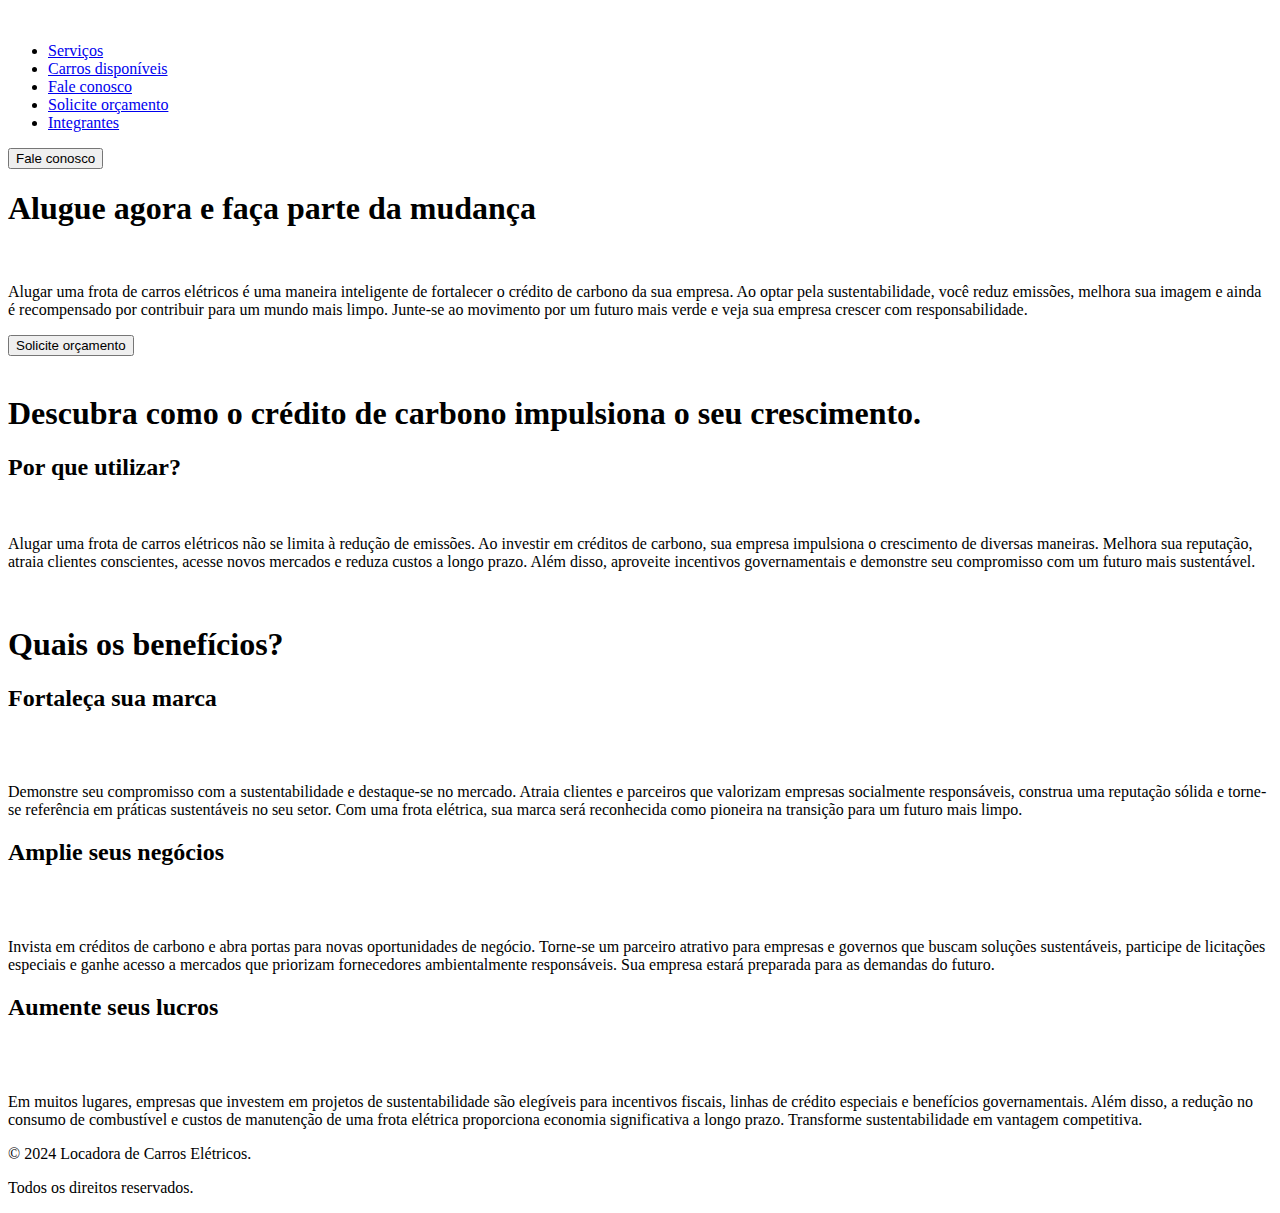
==== index.html @ 3feb81c5 "Update and rename homepage.html to index.html" ====
<!DOCTYPE html>
<html lang="pt-br">

<head>
    <meta charset="UTF-8">
    <meta name="viewport" content="width=device-width, initial-scale=1.0">
    <link rel="stylesheet" href="css/style.css">
    <title>Pagina principal</title>
</head>

<body>
    <header>
        <div class="menu-hamburguer" onclick="toggleMenu()">
            <img src="imgs/Aborgue.png" alt=""> <!-- Símbolo do hambúrguer -->
        </div>
        <div class="barra-opcoes" id="barraOpcoes">
            <ul>
                <li><a href="#" class="menu_item">Serviços</a></li>
                <li><a href="#" class="menu_item">Carros disponíveis</a></li>
                <li><a href="#" class="menu_item">Fale conosco</a></li>
                <li><a href="#" class="menu_item">Solicite orçamento</a></li>
                <li><a href="#" class="menu_item">Integrantes</a></li>
            </ul>
        </div>
        <div class="btnFaleConosco">
            <button>Fale conosco</button>
        </div>
    </header>

    <main id="wrapper">
        <section id="section1">
            <div class="texto" id="txtInicial">
                <h1>Alugue agora e faça parte da mudança</h1>
                <br>
                <p>Alugar uma frota de carros elétricos é uma maneira inteligente de fortalecer o crédito de carbono da
                    sua empresa. Ao optar pela sustentabilidade, você reduz emissões, melhora sua imagem e ainda é
                    recompensado por contribuir para um mundo mais limpo.
                    Junte-se ao movimento por um futuro mais verde e veja sua empresa crescer com responsabilidade.
                </p>
            </div>
            <div class="btnOrcamento">
                <button>Solicite orçamento</button>
            </div>
            <div class="imgCarro" id="imgCarro">
                <img src="imgs/Carro.png" alt="">
            </div>
        </section>

        <section id="section2">
            <div class="texto" id="tituloSection2">
                <h1>Descubra como o crédito de carbono impulsiona o seu crescimento.</h1>
            </div>
            <div class="texto" id="txtCreditoCarbono">
                <h2>Por que utilizar?</h2>
                <br>
                <p>Alugar uma frota de carros elétricos não se limita à redução de emissões. Ao investir em créditos de
                    carbono, sua empresa impulsiona o crescimento de diversas maneiras. Melhora sua reputação, atraia
                    clientes conscientes, acesse novos mercados e reduza custos a longo prazo. Além disso, aproveite
                    incentivos governamentais e demonstre seu compromisso com um futuro mais sustentável.</p>
            </div>
            <div class="imgCarroVerde">
                <img src="imgs/CarroVerde.png" alt="">
            </div>
        </section>

        <section id="section3">
            <div class="texto" id="beneficios">
                <div class="tituloBeneficios" >
                    <h1>Quais os benefícios?</h1>
                </div>
                <div class="beneficio" id="fortMarca">
                    <h2>Fortaleça sua marca</h3>
                        <br>
                        <br>
                        <p>Demonstre seu compromisso com a sustentabilidade e destaque-se no mercado. Atraia clientes e
                            parceiros
                            que valorizam empresas socialmente responsáveis, construa uma reputação sólida e torne-se
                            referência em
                            práticas sustentáveis no seu setor. Com uma frota elétrica, sua marca será reconhecida como
                            pioneira na
                            transição para um futuro mais limpo.</p>
                </div>
                <div class="beneficio" id="amplieNeg">
                    <h2>Amplie seus negócios</h3>
                        <br>
                        <br>
                        <p>Invista em créditos de carbono e abra portas para novas oportunidades de negócio. Torne-se um
                            parceiro
                            atrativo para empresas e governos que buscam soluções sustentáveis, participe de licitações
                            especiais e
                            ganhe acesso a mercados que priorizam fornecedores ambientalmente responsáveis. Sua empresa
                            estará preparada
                            para as demandas do futuro.</p>
                </div>
                <div class="beneficio" id="aumenteLucros">
                    <h2>Aumente seus lucros</h3>
                        <br>
                        <br>
                        <p>Em muitos lugares, empresas que investem em projetos de sustentabilidade são elegíveis para
                            incentivos
                            fiscais, linhas de crédito especiais e benefícios governamentais. Além disso, a redução no
                            consumo de
                            combustível e custos de manutenção de uma frota elétrica proporciona economia significativa
                            a longo prazo.
                            Transforme sustentabilidade em vantagem competitiva.</p>
                </div>
            </div>
        </section>
    </main>

    <footer>
        <p>&copy; 2024 Locadora de Carros Elétricos.</p>
        <p>Todos os direitos reservados.</p>
    </footer>
    <script src="js/script.js"></script>
</body>

</html>
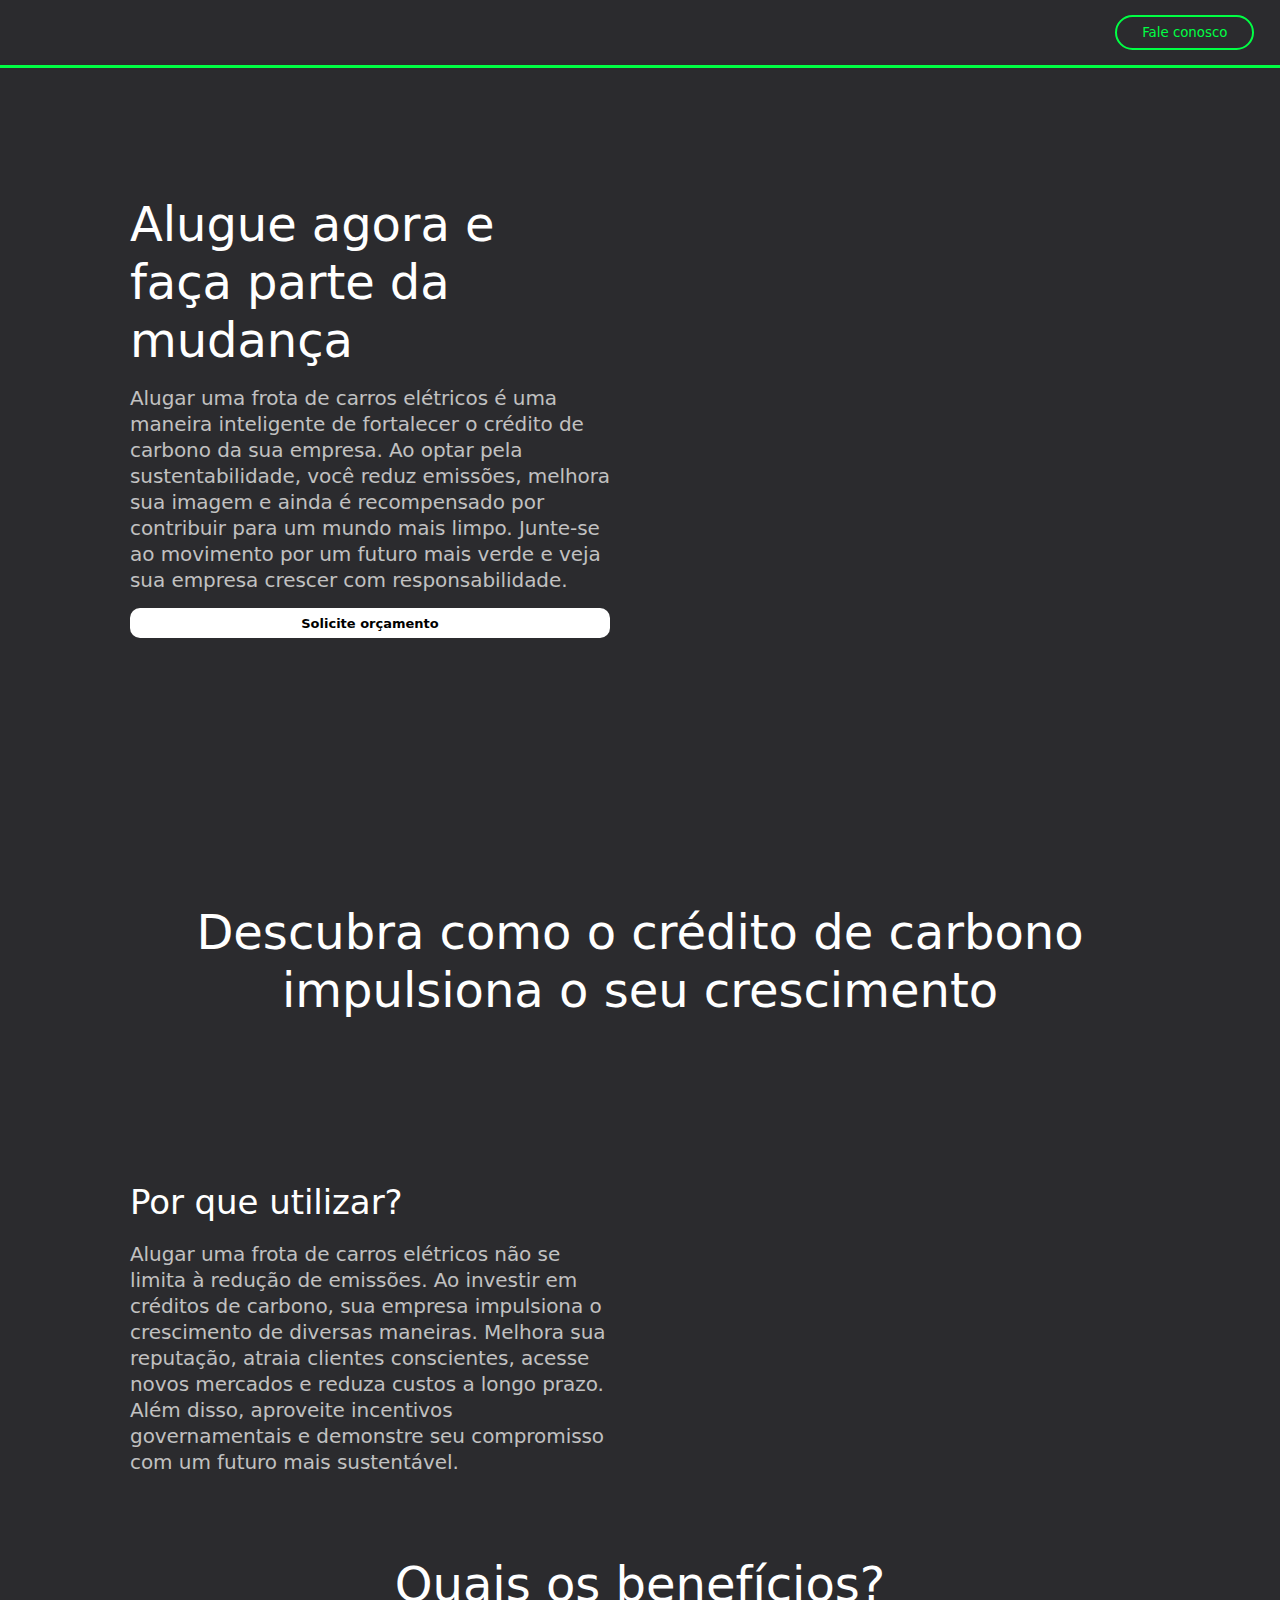
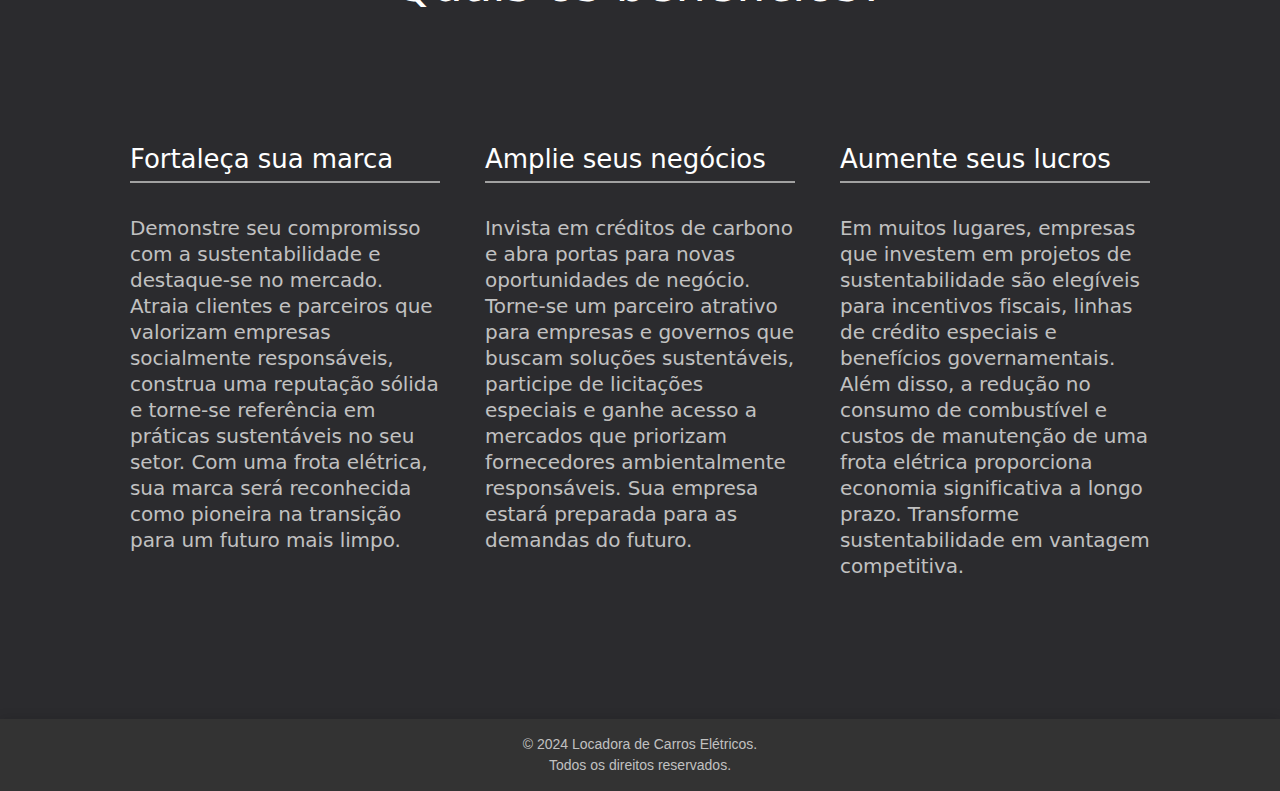
==== commit 07bc7c2d: "Update styles - Responsividade" ====
--- a/index.html
+++ b/index.html
@@ -5,6 +5,12 @@
     <meta charset="UTF-8">
     <meta name="viewport" content="width=device-width, initial-scale=1.0">
     <link rel="stylesheet" href="css/style.css">
+    <link rel="stylesheet" href="css/XSstyle.css">
+    <link rel="stylesheet" href="css/SMstyle.css">
+    <link rel="stylesheet" href="css/MDstyle.css">
+    <link rel="stylesheet" href="css/LGstyle.css">
+    <link rel="stylesheet" href="css/XLstyle.css">
+    <link rel="stylesheet" href="css/Desktopstyle.css">
     <title>Pagina principal</title>
 </head>
 
@@ -15,15 +21,16 @@
         </div>
         <div class="barra-opcoes" id="barraOpcoes">
             <ul>
+                <li><a href="index.html" class="menu_item">Página Inicial</a></li>
                 <li><a href="#" class="menu_item">Serviços</a></li>
-                <li><a href="#" class="menu_item">Carros disponíveis</a></li>
-                <li><a href="#" class="menu_item">Fale conosco</a></li>
+                <li><a href="carros.html" class="menu_item">Carros disponíveis</a></li>
                 <li><a href="#" class="menu_item">Solicite orçamento</a></li>
-                <li><a href="#" class="menu_item">Integrantes</a></li>
+                <li><a href="faleconosco.html" class="menu_item">Fale conosco</a></li>
+                <li><a href="integrantes.html" class="menu_item">Integrantes</a></li>
             </ul>
         </div>
         <div class="btnFaleConosco">
-            <button>Fale conosco</button>
+            <a href="faleconosco.html"><button type="button" class="btnFaleConosco">Fale conosco</button></a>
         </div>
     </header>
 
@@ -37,9 +44,10 @@
                     recompensado por contribuir para um mundo mais limpo.
                     Junte-se ao movimento por um futuro mais verde e veja sua empresa crescer com responsabilidade.
                 </p>
-            </div>
-            <div class="btnOrcamento">
-                <button>Solicite orçamento</button>
+
+                <div class="btnOrcamento">
+                    <button>Solicite orçamento</button>
+                </div>
             </div>
             <div class="imgCarro" id="imgCarro">
                 <img src="imgs/Carro.png" alt="">
@@ -47,62 +55,66 @@
         </section>
 
         <section id="section2">
-            <div class="texto" id="tituloSection2">
-                <h1>Descubra como o crédito de carbono impulsiona o seu crescimento.</h1>
-            </div>
-            <div class="texto" id="txtCreditoCarbono">
-                <h2>Por que utilizar?</h2>
-                <br>
-                <p>Alugar uma frota de carros elétricos não se limita à redução de emissões. Ao investir em créditos de
-                    carbono, sua empresa impulsiona o crescimento de diversas maneiras. Melhora sua reputação, atraia
-                    clientes conscientes, acesse novos mercados e reduza custos a longo prazo. Além disso, aproveite
-                    incentivos governamentais e demonstre seu compromisso com um futuro mais sustentável.</p>
-            </div>
-            <div class="imgCarroVerde">
-                <img src="imgs/CarroVerde.png" alt="">
-            </div>
+            <h1>Descubra como o crédito de carbono impulsiona o seu crescimento</h1>
+            <div id="creditoCarbono">
+                <div class="texto" id="txtCreditoCarbono">
+                    <h2>Por que utilizar?</h2>
+                    <br>
+                    <p>Alugar uma frota de carros elétricos não se limita à redução de emissões. Ao investir em créditos
+                        de
+                        carbono, sua empresa impulsiona o crescimento de diversas maneiras. Melhora sua reputação,
+                        atraia
+                        clientes conscientes, acesse novos mercados e reduza custos a longo prazo. Além disso, aproveite
+                        incentivos governamentais e demonstre seu compromisso com um futuro mais sustentável.</p>
+                </div><!--txtCreditoCarbono-->
+                <div class="imgCarroVerde">
+                    <img src="imgs/CarroVerde.png" alt="">
+                </div><!--imgCarroVerde-->
+            </div><!--creditoCarbono-->
         </section>
 
         <section id="section3">
+            <div class="tituloBeneficios">
+                <h1>Quais os benefícios?</h1>
+            </div>
+
             <div class="texto" id="beneficios">
-                <div class="tituloBeneficios" >
-                    <h1>Quais os benefícios?</h1>
-                </div>
                 <div class="beneficio" id="fortMarca">
-                    <h2>Fortaleça sua marca</h3>
-                        <br>
-                        <br>
-                        <p>Demonstre seu compromisso com a sustentabilidade e destaque-se no mercado. Atraia clientes e
-                            parceiros
-                            que valorizam empresas socialmente responsáveis, construa uma reputação sólida e torne-se
-                            referência em
-                            práticas sustentáveis no seu setor. Com uma frota elétrica, sua marca será reconhecida como
-                            pioneira na
-                            transição para um futuro mais limpo.</p>
+                    <h3>Fortaleça sua marca</h3>
+                    <br>
+                    <br>
+                    <p>Demonstre seu compromisso com a sustentabilidade e destaque-se no mercado. Atraia clientes e
+                        parceiros
+                        que valorizam empresas socialmente responsáveis, construa uma reputação sólida e torne-se
+                        referência em
+                        práticas sustentáveis no seu setor. Com uma frota elétrica, sua marca será reconhecida como
+                        pioneira na
+                        transição para um futuro mais limpo.
+                    </p>
                 </div>
                 <div class="beneficio" id="amplieNeg">
-                    <h2>Amplie seus negócios</h3>
-                        <br>
-                        <br>
-                        <p>Invista em créditos de carbono e abra portas para novas oportunidades de negócio. Torne-se um
-                            parceiro
-                            atrativo para empresas e governos que buscam soluções sustentáveis, participe de licitações
-                            especiais e
-                            ganhe acesso a mercados que priorizam fornecedores ambientalmente responsáveis. Sua empresa
-                            estará preparada
-                            para as demandas do futuro.</p>
+                    <h3>Amplie seus negócios</h3>
+                    <br>
+                    <br>
+                    <p>Invista em créditos de carbono e abra portas para novas oportunidades de negócio. Torne-se um
+                        parceiro
+                        atrativo para empresas e governos que buscam soluções sustentáveis, participe de licitações
+                        especiais e
+                        ganhe acesso a mercados que priorizam fornecedores ambientalmente responsáveis. Sua empresa
+                        estará preparada
+                        para as demandas do futuro.</p>
                 </div>
                 <div class="beneficio" id="aumenteLucros">
-                    <h2>Aumente seus lucros</h3>
-                        <br>
-                        <br>
-                        <p>Em muitos lugares, empresas que investem em projetos de sustentabilidade são elegíveis para
-                            incentivos
-                            fiscais, linhas de crédito especiais e benefícios governamentais. Além disso, a redução no
-                            consumo de
-                            combustível e custos de manutenção de uma frota elétrica proporciona economia significativa
-                            a longo prazo.
-                            Transforme sustentabilidade em vantagem competitiva.</p>
+                    <h3>Aumente seus lucros</h3>
+                    <br>
+                    <br>
+                    <p>Em muitos lugares, empresas que investem em projetos de sustentabilidade são elegíveis para
+                        incentivos
+                        fiscais, linhas de crédito especiais e benefícios governamentais. Além disso, a redução no
+                        consumo de
+                        combustível e custos de manutenção de uma frota elétrica proporciona economia significativa
+                        a longo prazo.
+                        Transforme sustentabilidade em vantagem competitiva.</p>
                 </div>
             </div>
         </section>
@@ -115,4 +127,4 @@
     <script src="js/script.js"></script>
 </body>
 
-</html>
+</html>--- a/css/style.css
+++ b/css/style.css
@@ -0,0 +1,348 @@
+/* http://meyerweb.com/eric/tools/css/reset/ 
+   v2.0 | 20110126
+   License: none (public domain)
+*/
+
+html, body, div, span, applet, object, iframe,
+h1, h2, h3, h4, h5, h6, p, blockquote, pre,
+a, abbr, acronym, address, big, cite, code,
+del, dfn, em, img, ins, kbd, q, s, samp,
+small, strike, strong, sub, sup, tt, var,
+b, u, i, center,
+dl, dt, dd, ol, ul, li,
+fieldset, form, label, legend,
+table, caption, tbody, tfoot, thead, tr, th, td,
+article, aside, canvas, details, embed, 
+figure, figcaption, footer, header, hgroup, 
+menu, nav, output, ruby, section, summary,
+time, mark, audio, video {
+	margin: 0;
+	padding: 0;
+	border: 0;
+	font-size: 100%;
+	font: inherit;
+	vertical-align: baseline;
+}
+/* HTML5 display-role reset for older browsers */
+article, aside, details, figcaption, figure, 
+footer, header, hgroup, menu, nav, section {
+	display: block;
+}
+body {
+	line-height: 1;
+}
+ol, ul {
+	list-style: none;
+}
+blockquote, q {
+	quotes: none;
+}
+blockquote:before, blockquote:after,
+q:before, q:after {
+	content: '';
+	content: none;
+}
+table {
+	border-collapse: collapse;
+	border-spacing: 0;
+}
+
+/*GERAL*/
+
+* {
+    box-sizing: border-box;
+    font-family: Poppins, system-ui, -apple-system, BlinkMacSystemFont, "Segoe UI", Roboto, Oxygen, Ubuntu, Cantarell, "Open Sans", "Helvetica Neue", sans-serif;
+}
+
+body {
+    background-color: #2B2B2E;
+    font-family: Arial, sans-serif;
+}
+
+h1{
+    color: #fff;
+    font-size: 36px;
+    line-height: 40px;
+}
+    
+h2{
+    color: #fff;
+    font-size: 30px;
+    line-height: 36px;
+}
+
+h3{ 
+    color: #fff;
+    font-size: 26px; 
+    line-height: 14px; 
+}
+
+p{ 
+    color: #C1C1C1;
+    font-size: 18px;
+    line-height: 24px; 
+}
+
+/* HEADER */
+header {
+    padding: 10px 4%;   
+    display: flex;
+    justify-content: space-between;
+    position: fixed;
+    top: 0;
+    left: 0;
+    width: 100%;
+    background-color: #2B2B2E; 
+    z-index: 999;
+    border-bottom: 3px solid #00FF44;
+}
+
+a .btnFaleConosco {
+    background-color: transparent;
+    border: 2px solid #00FF44;
+    border-radius: 18px;
+    color: #00FF44;
+    padding: 8px 20px;
+    cursor: pointer;
+    transition: all 0.3s ease;
+}
+
+.btnFaleConosco button:hover {
+    background-color: #00FF44;
+    color: #2B2B2E;
+}
+
+#wrapper {
+    padding-top: 80px;
+    margin-top: 60px;
+    margin-left: 35px;
+    margin-right: 35px;
+    padding-bottom: 60px;
+}
+
+/* Menu hamburguer */
+.barra-opcoes {
+    width: 100%;
+    height: 100vh;
+    position: fixed;
+    top: 0;
+    left: -100%; /* Começa fora da tela */
+    background-color: #2B2B2E;
+    padding: 20px;
+    transition: 0.3s ease-in-out;
+    z-index: 1000;
+}
+
+.barra-opcoes.active {
+    left: 0; /* Quando ativo, move para posição visível */
+}
+
+.barra-opcoes ul {
+    margin-top: 60px;
+}
+
+.barra-opcoes li {
+    padding: 15px 0;
+    border-bottom: 2px solid #444;
+}
+
+.menu_item {
+    text-decoration: none;
+    color: azure;
+    font-size: 20px;
+    font-weight: 500;
+    transition: color 0.2s;
+}
+
+.menu_item:hover {
+    color: #00FF44;
+}
+
+.menu-hamburguer {
+    margin-top: 9.5px;
+    cursor: pointer;
+    position: relative;
+    z-index: 1001;
+}
+
+.menu-hamburguer img{
+    width: 25px;
+}
+
+/*HOMEPAGE*/
+section {
+    margin-bottom: 80px;
+    text-align: center;
+}
+
+.imgCarro img, .imgCarroVerde img{
+    margin-top: 50px;
+    width: 100%;
+}
+
+/*SECTION 1*/
+.texto{
+    text-align: left;
+    letter-spacing: -.0042em;
+}
+
+.btnOrcamento {
+    margin-top: 15px;
+}
+
+.btnOrcamento button {
+    height: 30px;
+    border: none;
+    border-radius: 10px;
+    width: 100%;
+    background-color: white;
+    color: black;
+    font-size: 13px;
+    font-weight: 600;
+    text-align: center;
+    cursor: pointer;
+    transition: transform 0.3s ease;
+}
+
+.btnOrcamento button:hover {
+    transform: scale(1.1);
+}
+
+/*SECTION 2*/
+#section2 h2{
+    margin-top: 50px;
+}
+
+/*SECTION 3*/
+#section3 h1{
+    margin-bottom: 45px;
+}
+
+.beneficio h3{
+    margin-top: 35px;
+    padding: 10px 10px 15px 0;
+    border-bottom: 2px solid #c1c1c1c9;
+}
+
+/*Fale Conosco*/
+h4{
+    color: #fff;
+    font-size: 36px;
+    line-height: 36px;
+    margin-bottom: 40px;
+    text-align: center;
+}
+
+.formulario-contato {
+    max-width: 600px;
+    width: 90%;              
+    margin: 2rem auto;
+    color: #fff;
+}
+
+fieldset{
+    padding: 20px ;
+    border: 2px solid #00FF44;
+    border-radius: 10px;
+}
+
+.campo-form label {
+    font-size: 16px;
+}
+
+.campo-form input{
+    color: #fff;
+    font-weight: 400;
+    margin-top: 5px;
+    margin-bottom: 20px;
+    width: 100%;
+    height: 30px;
+    border-radius: 5px;
+    background: #ffffff3d;
+    border: 0;
+}
+
+.campo-form textarea{
+    color: #fff;
+    font-weight: 400;
+    margin-top: 5px;
+    width: 100%;
+    border: 0;
+    border-radius: 5px;
+    background: #ffffff3d;
+}
+
+.btn-enviar{
+    margin-top: 30px;
+    height: 45px;
+    border-radius: 50px;
+    width: 150px;
+    color: #000;
+    cursor: pointer;
+    border: 2px solid #fff;
+    background-color: #fff;
+    font-weight: 600;
+    transition: all 0.3s ease;
+}
+
+.btn-enviar:hover {
+    transform: translateY(-2px);
+    box-shadow: 0 5px 15px rgba(0,0,0,0.2);
+}
+
+.btn-enviar:active {
+    transform: translateY(0);
+}
+
+/*INTEGRANTES*/
+h5{
+    font-size: 28px;
+    color: #fff;
+}
+
+.integrante{
+    margin-top: 80px;
+    margin-bottom: 60px;
+}
+
+.txtIntegrante p{
+    margin-top: 10px;
+}
+
+.txtIntegrante a{
+    color: #fff;
+    font-style: normal;
+}
+
+.imgIntegrante{
+    text-align: center;
+    margin-bottom: 30px;
+}
+
+.imgIntegrante img{
+    border: 5px solid #C1C1C1;
+    border-radius: 10rem;
+    width: 250px;
+}
+
+/*FOOTER*/
+footer {
+    background-color: #333;
+    color: #fff;
+    text-align: center;
+    padding: 20px 0;
+    width: 100%;
+    left: 0;
+    bottom: 0;
+    box-shadow: 0 -2px 10px rgba(0, 0, 0, 0.1);
+}
+
+footer p {
+    margin: 0;
+    font-size: 14px;
+    line-height: 1.5;
+}
+
+#faleConosco, #integrantePage{
+    position: fixed;
+}--- a/css/SMstyle.css
+++ b/css/SMstyle.css
@@ -0,0 +1,3 @@
+@media (min-width: 600px) and (max-width: 767px){
+    
+}--- a/css/MDstyle.css
+++ b/css/MDstyle.css
@@ -0,0 +1,119 @@
+@media (min-width: 768px) and (max-width: 991px){
+    /* Geral */
+    
+    a .btnFaleConosco{
+        padding: 10px 25px;
+    }
+    
+    .btnFaleConosco{
+        font-size: 14px;
+        font-weight: 600;
+        letter-spacing: .1rem;
+    }
+    
+    #wrapper{
+        margin-top: 90px;
+        margin-left: 90px;
+        margin-right: 90px;
+    }
+    
+    h1{
+        font-size: 44px;
+        line-height: 54px;
+    }
+    
+    h2{
+        font-size: 32px;
+        line-height: 36px;
+    }
+    
+    h3{
+        font-size: 28px;
+        line-height: 15px;
+    }
+    
+    p{
+        font-size: 22px;
+        line-height: 30px;
+    }
+    
+    /* Header */
+    header {
+        padding: 15px 3%;
+    }
+
+    /*Menu Hamburguer*/
+    .barra-opcoes{
+        width: 100%;
+        left: -100%;
+    }
+
+    .menu-hamburguer img{
+        width: 29px;
+    }
+
+    /* Homepage */
+    .btnOrcamento button{
+        margin-top: 15px;
+        font-size: 14px;
+        font-weight: 600;
+    }
+
+    .imgCarro img{
+        margin-top: 90px;
+        text-align: center;
+        width: 100%;
+        max-width: 600px;
+    }
+
+    section{
+        margin-bottom: 90px;
+    }
+
+    #section2 h2{
+        margin-top: 90px;
+    }
+
+    #section3 h1{
+        margin-bottom: 100px;
+    }
+
+    .beneficio h3{
+        margin-top: 80px;
+    }
+
+    /* Fale Conosco */
+    h4{
+        font-size: 46px;
+    }
+
+    .btn-enviar{
+        font-size: 14px;
+        font-weight: 700;
+        margin-bottom: 60px;
+    }
+
+    /* Integrantes */
+    h5{
+        font-size: 34px;
+    }
+
+    .integrante{
+        display: flex;
+        justify-content: space-around;
+        gap: 60px;
+    }
+
+    .txtIntegrante{
+        margin-top: 80px;
+    }
+
+    /* Footer */
+    footer{
+        padding: 15px 0;
+    }
+
+    footer p{
+        font-size: 18px;
+    }
+}--- a/css/LGstyle.css
+++ b/css/LGstyle.css
@@ -0,0 +1,126 @@
+@media (min-width: 992px) and (max-width: 1199px){
+    /* Geral */
+    header{
+        padding: 15px 3%;
+    }
+
+    a .btnFaleConosco{
+        padding: 8px 25px;
+    }
+
+    #wrapper{
+        margin-top: 80px;
+        margin-left: 60px;
+        margin-right: 60px;
+    }
+
+    h1{
+        font-size: 40px;
+    }
+
+    h2{
+        font-size: 30px;
+        line-height: 36px;
+    }
+
+    h3{
+        font-size: 24px;
+    }
+
+    p{
+        font-size: 20px;
+        line-height: 24px;
+    }
+
+    /*Menu Hamburguer*/
+    .barra-opcoes{
+        width: 40%;
+        left: -40%;
+    }
+
+    .menu-hamburguer img{
+        width: 28px;
+    }
+
+    /* Homepage */
+    .imgCarro img{
+        margin-top: 0;
+        min-width: 380px;
+        width: 100%;
+    }
+
+    #section1{
+        display: flex;
+        text-align: center;
+        justify-content: space-around;
+        gap: 60px;
+        margin-bottom: 0;
+    }
+
+    #section2{
+        margin-top: 265px;
+    }
+
+    #section2 h2{
+        margin-top: 30px;
+    }
+
+    #creditoCarbono{
+        display: flex;
+        margin-top: 60px;
+        justify-content: space-around;
+        gap: 40px;
+    }
+
+    .imgCarroVerde img{
+        margin-top: 0;
+        width: 100%;
+        min-width: 380px;
+    }
+
+    #beneficios{
+        display: flex;
+        justify-content: space-around;
+        gap: 40px;
+    }
+
+    #section3 h1{
+        margin-bottom: 0;
+    }
+
+    #section3 p{
+        font-size: 17px;
+        letter-spacing: .0042em;
+    }
+
+    /* Fale Conosco*/
+    h4{
+        font-size: 45px;
+        line-height: 50px;
+    }
+
+    .btn-enviar{
+        margin-bottom: 60px;
+    }
+
+    /* Integrantes */
+    h5{
+        font-size: 40px;
+    }
+
+    .integrante{
+        display: flex;
+        justify-content: space-around;
+        gap: 60px;
+    }
+
+    .txtIntegrante{
+        text-align: left;
+        margin-top: 80px;
+    }
+
+    /* Footer */
+    footer{
+        padding: 15px 0;
+    }
+}--- a/css/XLstyle.css
+++ b/css/XLstyle.css
@@ -0,0 +1,262 @@
+@media (min-width: 1400px){
+    /* Geral */
+    header{
+        padding: 15px 2%;
+    }
+
+    a .btnFaleConosco{
+        padding: 8px 25px;
+    }
+
+    #wrapper{
+        margin-top: 80px;
+        margin-left: 150px;
+        margin-right: 150px;
+    }
+
+    h1{
+        font-size: 58px;
+        line-height: 64px;
+    }
+
+    h2{
+        font-size: 46px;
+        line-height: 34px;
+    }
+
+    h3{
+        font-size: 42px;
+        line-height: 45px;
+    }
+    
+    p{
+        font-size: 24px;
+        line-height: 34px;
+        letter-spacing: 9%;
+    }
+
+    /*Menu Hamburguer*/
+    .barra-opcoes{
+        width: 30%;
+        left: -30%;
+    }
+
+    .menu-hamburguer{
+        margin-top: 8px;
+    }
+
+    .menu-hamburguer img{
+        width: 27px;
+    }
+
+    /* Homepage */
+    .imgCarro img{
+        min-width: 540px;
+        width: 100%;
+    }
+
+    #section1{
+        display: flex;
+        text-align: center;
+        justify-content: space-around;
+        gap: 60px;
+        margin-bottom: 0;
+    }
+
+    #txtInicial{
+        margin-top: 50px;
+        width: 50%;
+    }
+
+    #section2{
+        margin-top: 265px;
+    }
+
+    #creditoCarbono{
+        margin-top: 60px;
+        display: flex;
+        justify-content: space-around;
+        gap: 49px;
+    }
+
+    #txtCreditoCarbono{
+        margin-top: 50px;
+        width: 534px;
+    }
+
+    .imgCarroVerde img{
+        margin-top: 5%;
+        max-width: 640px;
+    }
+
+    #beneficios{
+        display: flex;
+        justify-content: space-around;
+        gap: 40px;
+    }
+
+    .beneficio{
+        margin-top: 69px;
+        width: 370px;
+    }
+
+    .beneficio h3{
+        border-bottom: 3px solid #c1c1c1c9;
+    }
+
+    #section3{
+        margin-top: 250px;
+    }
+
+    #section3 h1{
+        margin-bottom: 0;
+    }
+
+    #section3 p{
+        font-size: 24px;
+        letter-spacing: .0042em;
+    }
+
+    /* Fale Conosco */
+    h4{
+        font-size: 42px;
+        line-height: 56px;
+    }
+
+    /*Integrantes*/
+    h5{
+        font-size: 40px;
+    }
+
+    .integrantes{
+        display: flex;
+        justify-content: space-between;
+        gap: 30px;
+        margin-right: 10%;
+        margin-left: 10%;
+        margin-bottom: 50px;
+    }
+
+    .integrante p{
+        font-size: 20px;
+    }
+
+    .txtIntegrante{
+        margin-top: 30px;
+    }
+
+    .imgIntegrante img{
+        width: 300px;
+    }
+
+    /* Footer */
+    footer{
+        padding: 15px 0;
+    }
+}
+
+@media (min-width: 1200px) and (max-width: 1399px){
+    header{
+        padding: 15px 2%;
+    }
+
+    a .btnFaleConosco{
+        padding: 8px 25px;
+    }
+
+    #wrapper{
+        margin-top: 80px;
+        margin-left: 130px;
+        margin-right: 130px;
+    }
+
+    h1{
+        font-size: 48px;
+        line-height: 58px;
+    }
+
+    h2{
+        font-size: 34px;
+        line-height: 46px;
+    }
+
+    h4{
+        font-size: 42px;
+    }
+
+    p{
+        font-size: 20px;
+        line-height: 26px;
+    }
+
+    /* Menu Hamburguer*/
+    .barra-opcoes{
+        width: 30%;
+        left: -30%;
+    }
+
+    .menu-hamburguer{
+        margin-top: 8px;
+    }
+
+    .menu-hamburguer img{
+        width: 27px;
+    }
+
+    /* Homepage */
+    .imgCarro img, .imgCarroVerde img{
+        min-width: 480px;
+    }
+
+    #section1{
+        display: flex;
+        text-align: center;
+        justify-content: space-around;
+        gap: 60px;
+        margin-bottom: 0;
+    }
+
+    #txtInicial{
+        margin-top: 35px;
+    }
+
+    #section2{
+        margin-top: 265px;
+    }
+
+    #creditoCarbono{
+        margin-top: 60px;
+        display: flex;
+        justify-content: space-around;
+        gap: 50px;
+    }
+
+    #txtCreditoCarbono{
+        margin-top: 50px;
+    }
+
+    #beneficios{
+        display: flex;
+        justify-content: space-around;
+        gap: 45px;
+    }
+
+    .beneficio{
+        width: 370px;
+        margin-top: 49px;
+    }
+
+    /* Integrantes */
+    h5{
+        font-size: 40px;
+    }
+
+    .integrantes{
+        display: flex;
+        justify-content: space-between;
+    }
+
+    footer{
+        padding: 15px 0;
+    }
+}   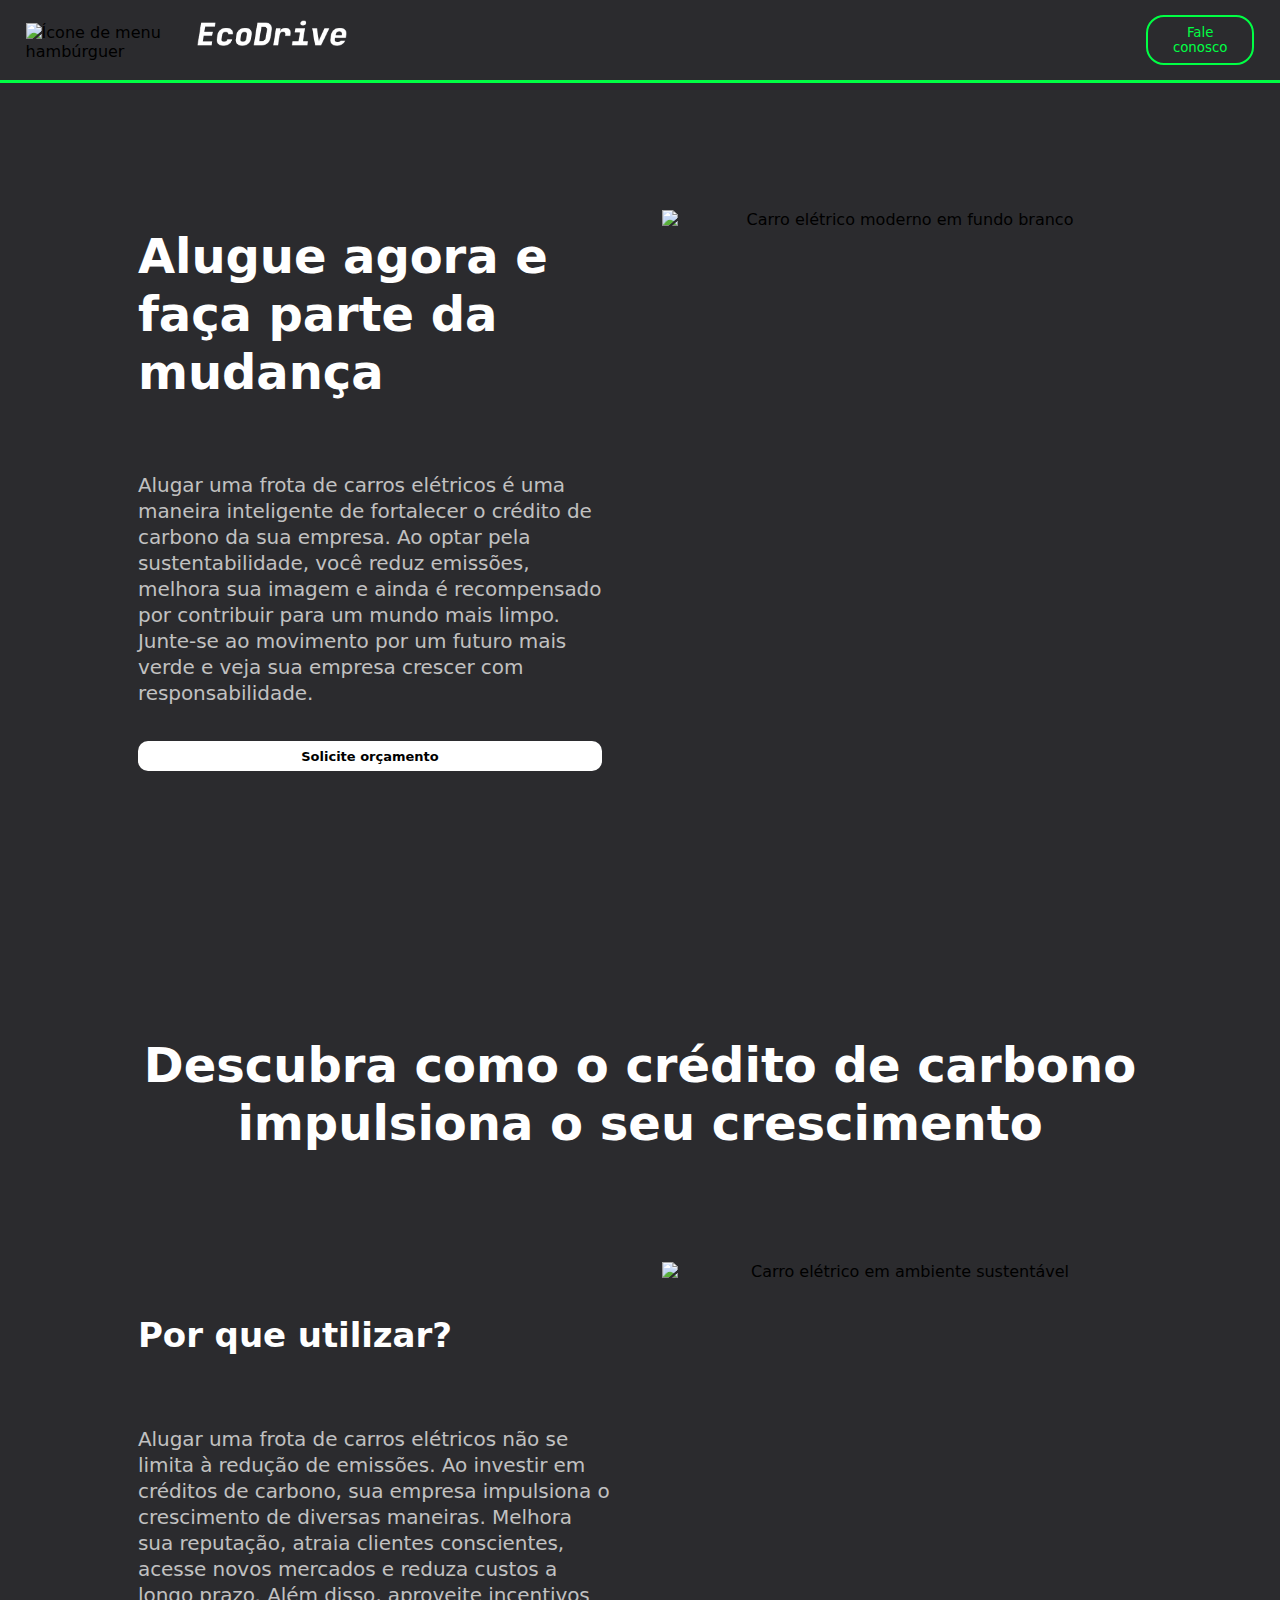
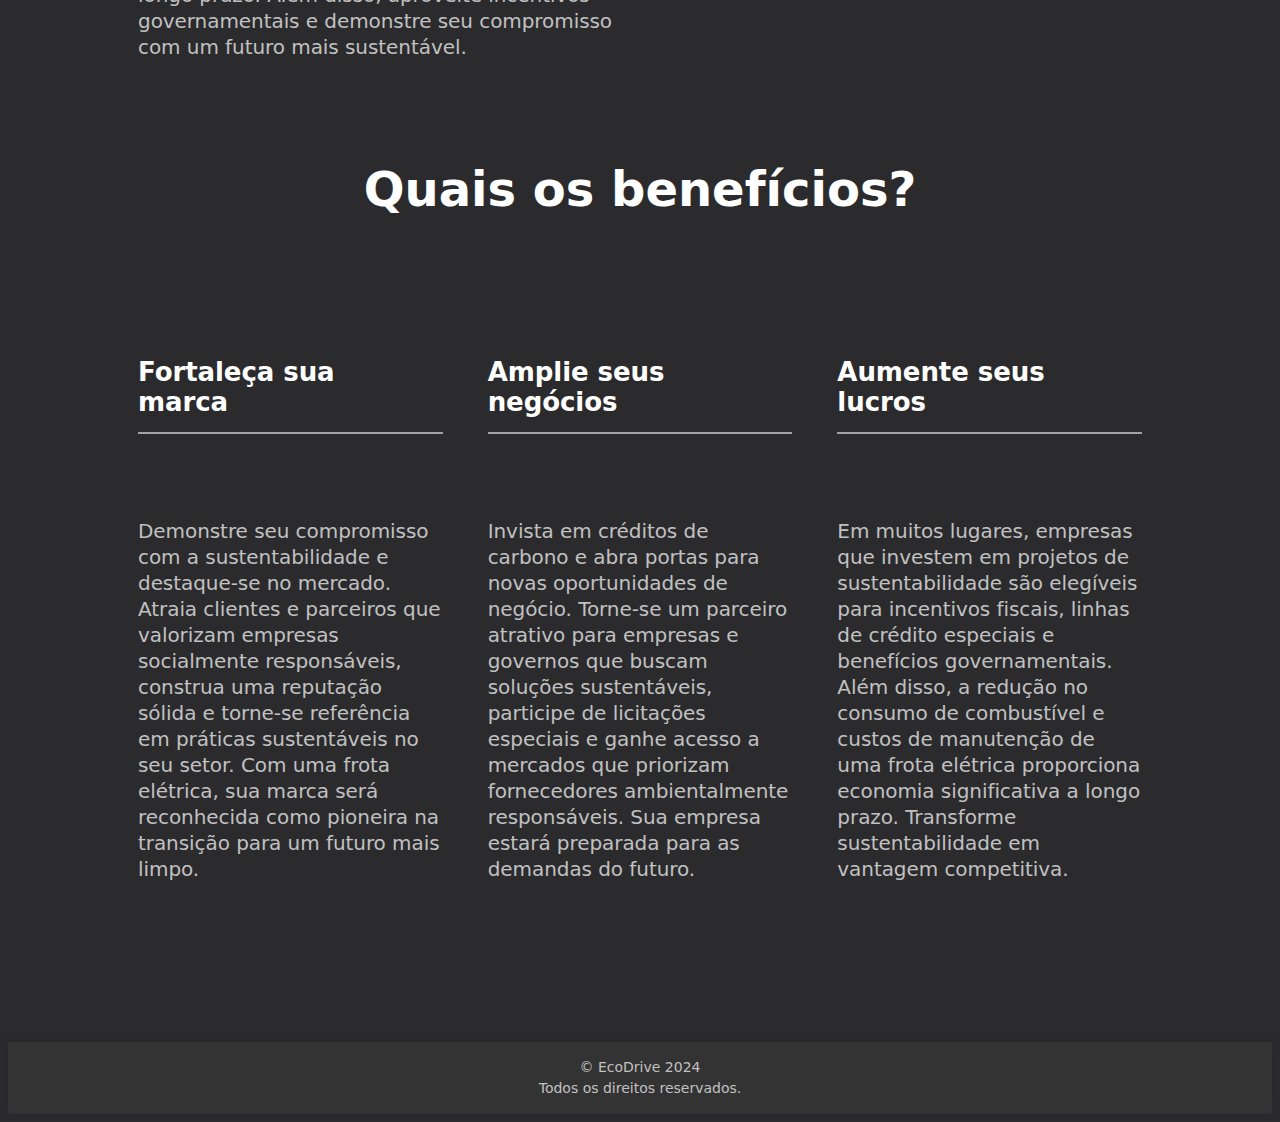
==== commit d8803f65: "Update WebSite" ====
--- a/index.html
+++ b/index.html
@@ -4,27 +4,29 @@
 <head>
     <meta charset="UTF-8">
     <meta name="viewport" content="width=device-width, initial-scale=1.0">
+    <link rel="stylesheet" href="css/reset.css">
     <link rel="stylesheet" href="css/style.css">
-    <link rel="stylesheet" href="css/XSstyle.css">
-    <link rel="stylesheet" href="css/SMstyle.css">
     <link rel="stylesheet" href="css/MDstyle.css">
     <link rel="stylesheet" href="css/LGstyle.css">
     <link rel="stylesheet" href="css/XLstyle.css">
-    <link rel="stylesheet" href="css/Desktopstyle.css">
+    <link rel="shortcut icon" type="imagex/png" href="imgs/image 5.png">
     <title>Pagina principal</title>
 </head>
 
 <body>
     <header>
         <div class="menu-hamburguer" onclick="toggleMenu()">
-            <img src="imgs/Aborgue.png" alt=""> <!-- Símbolo do hambúrguer -->
+            <img src="imgs/Aborgue.png" alt="Ícone de menu hambúrguer">
+        </div>
+        <div class="imgLogo">
+            <a href="index.html"><img src="imgs/EcoDrive.png" alt="Logo do projeto. Está escrito EcoDrive em itálico"></a>
         </div>
         <div class="barra-opcoes" id="barraOpcoes">
             <ul>
                 <li><a href="index.html" class="menu_item">Página Inicial</a></li>
-                <li><a href="#" class="menu_item">Serviços</a></li>
+                <li><a href="servicos.html" class="menu_item">Serviços</a></li>
                 <li><a href="carros.html" class="menu_item">Carros disponíveis</a></li>
-                <li><a href="#" class="menu_item">Solicite orçamento</a></li>
+                <li><a href="orcamento.html" class="menu_item">Solicite orçamento</a></li>
                 <li><a href="faleconosco.html" class="menu_item">Fale conosco</a></li>
                 <li><a href="integrantes.html" class="menu_item">Integrantes</a></li>
             </ul>
@@ -46,11 +48,11 @@
                 </p>
 
                 <div class="btnOrcamento">
-                    <button>Solicite orçamento</button>
+                    <a href="orcamento.html"><button type="button" class="btnOrcamento">Solicite orçamento</button></a>
                 </div>
             </div>
             <div class="imgCarro" id="imgCarro">
-                <img src="imgs/Carro.png" alt="">
+                <img src="imgs/Carro.png" alt="Carro elétrico moderno em fundo branco">
             </div>
         </section>
 
@@ -68,7 +70,7 @@
                         incentivos governamentais e demonstre seu compromisso com um futuro mais sustentável.</p>
                 </div><!--txtCreditoCarbono-->
                 <div class="imgCarroVerde">
-                    <img src="imgs/CarroVerde.png" alt="">
+                    <img src="imgs/CarroVerde.png" alt="Carro elétrico em ambiente sustentável">
                 </div><!--imgCarroVerde-->
             </div><!--creditoCarbono-->
         </section>
@@ -121,7 +123,7 @@
     </main>
 
     <footer>
-        <p>&copy; 2024 Locadora de Carros Elétricos.</p>
+        <p>&copy; EcoDrive 2024</p>
         <p>Todos os direitos reservados.</p>
     </footer>
     <script src="js/script.js"></script>
--- a/css/style.css
+++ b/css/style.css
@@ -1,54 +1,4 @@
-/* http://meyerweb.com/eric/tools/css/reset/ 
-   v2.0 | 20110126
-   License: none (public domain)
-*/
-
-html, body, div, span, applet, object, iframe,
-h1, h2, h3, h4, h5, h6, p, blockquote, pre,
-a, abbr, acronym, address, big, cite, code,
-del, dfn, em, img, ins, kbd, q, s, samp,
-small, strike, strong, sub, sup, tt, var,
-b, u, i, center,
-dl, dt, dd, ol, ul, li,
-fieldset, form, label, legend,
-table, caption, tbody, tfoot, thead, tr, th, td,
-article, aside, canvas, details, embed, 
-figure, figcaption, footer, header, hgroup, 
-menu, nav, output, ruby, section, summary,
-time, mark, audio, video {
-	margin: 0;
-	padding: 0;
-	border: 0;
-	font-size: 100%;
-	font: inherit;
-	vertical-align: baseline;
-}
-/* HTML5 display-role reset for older browsers */
-article, aside, details, figcaption, figure, 
-footer, header, hgroup, menu, nav, section {
-	display: block;
-}
-body {
-	line-height: 1;
-}
-ol, ul {
-	list-style: none;
-}
-blockquote, q {
-	quotes: none;
-}
-blockquote:before, blockquote:after,
-q:before, q:after {
-	content: '';
-	content: none;
-}
-table {
-	border-collapse: collapse;
-	border-spacing: 0;
-}
-
 /*GERAL*/
-
 * {
     box-sizing: border-box;
     font-family: Poppins, system-ui, -apple-system, BlinkMacSystemFont, "Segoe UI", Roboto, Oxygen, Ubuntu, Cantarell, "Open Sans", "Helvetica Neue", sans-serif;
@@ -59,42 +9,52 @@
     font-family: Arial, sans-serif;
 }
 
-h1{
+h1 {
     color: #fff;
     font-size: 36px;
     line-height: 40px;
 }
-    
-h2{
+
+h2 {
     color: #fff;
     font-size: 30px;
     line-height: 36px;
 }
 
-h3{ 
-    color: #fff;
-    font-size: 26px; 
-    line-height: 14px; 
-}
-
-p{ 
+h3 {
+    color: #fff;
+    font-size: 26px;
+    line-height: 30px;
+}
+
+p {
     color: #C1C1C1;
     font-size: 18px;
-    line-height: 24px; 
+    line-height: 24px;
 }
 
 /* HEADER */
 header {
-    padding: 10px 4%;   
+    padding: 10px 4%;
     display: flex;
     justify-content: space-between;
     position: fixed;
     top: 0;
     left: 0;
     width: 100%;
-    background-color: #2B2B2E; 
+    background-color: #2B2B2E;
     z-index: 999;
     border-bottom: 3px solid #00FF44;
+}
+
+.imagensHeader{
+    display: flex;
+    gap: 30px;
+}
+
+.imgLogo img{
+    margin-top: 9px;
+    width: 110px;
 }
 
 a .btnFaleConosco {
@@ -113,8 +73,8 @@
 }
 
 #wrapper {
-    padding-top: 80px;
-    margin-top: 60px;
+    margin-top: 60px;
+    padding-top: 20px;
     margin-left: 35px;
     margin-right: 35px;
     padding-bottom: 60px;
@@ -126,7 +86,8 @@
     height: 100vh;
     position: fixed;
     top: 0;
-    left: -100%; /* Começa fora da tela */
+    left: -100%;
+    /* Começa fora da tela */
     background-color: #2B2B2E;
     padding: 20px;
     transition: 0.3s ease-in-out;
@@ -134,7 +95,8 @@
 }
 
 .barra-opcoes.active {
-    left: 0; /* Quando ativo, move para posição visível */
+    left: 0;
+    /* Quando ativo, move para posição visível */
 }
 
 .barra-opcoes ul {
@@ -165,7 +127,7 @@
     z-index: 1001;
 }
 
-.menu-hamburguer img{
+.menu-hamburguer img {
     width: 25px;
 }
 
@@ -175,13 +137,18 @@
     text-align: center;
 }
 
-.imgCarro img, .imgCarroVerde img{
+.imgCarro img,
+.imgCarroVerde img {
     margin-top: 50px;
     width: 100%;
 }
 
 /*SECTION 1*/
-.texto{
+#section1{
+    margin-top: 60px;
+}
+
+.texto {
     text-align: left;
     letter-spacing: -.0042em;
 }
@@ -209,23 +176,23 @@
 }
 
 /*SECTION 2*/
-#section2 h2{
+#section2 h2 {
     margin-top: 50px;
 }
 
 /*SECTION 3*/
-#section3 h1{
+#section3 h1 {
     margin-bottom: 45px;
 }
 
-.beneficio h3{
+.beneficio h3 {
     margin-top: 35px;
     padding: 10px 10px 15px 0;
     border-bottom: 2px solid #c1c1c1c9;
 }
 
 /*Fale Conosco*/
-h4{
+h4 {
     color: #fff;
     font-size: 36px;
     line-height: 36px;
@@ -234,26 +201,29 @@
 }
 
 .formulario-contato {
+    padding-top: 40px;
+    margin-top: 60px;
     max-width: 600px;
-    width: 90%;              
+    width: 90%;
     margin: 2rem auto;
     color: #fff;
 }
 
-fieldset{
-    padding: 20px ;
+fieldset {
+    padding: 20px;
     border: 2px solid #00FF44;
     border-radius: 10px;
 }
 
 .campo-form label {
     font-size: 16px;
-}
-
-.campo-form input{
-    color: #fff;
-    font-weight: 400;
+    line-height: 20px;
+}
+
+.campo-form input {
+    color: #fff;
     margin-top: 5px;
+    font-weight: 500;
     margin-bottom: 20px;
     width: 100%;
     height: 30px;
@@ -262,9 +232,9 @@
     border: 0;
 }
 
-.campo-form textarea{
-    color: #fff;
-    font-weight: 400;
+.campo-form textarea {
+    color: #fff;
+    font-weight: 500;
     margin-top: 5px;
     width: 100%;
     border: 0;
@@ -272,7 +242,7 @@
     background: #ffffff3d;
 }
 
-.btn-enviar{
+.btn-enviar {
     margin-top: 30px;
     height: 45px;
     border-radius: 50px;
@@ -287,7 +257,7 @@
 
 .btn-enviar:hover {
     transform: translateY(-2px);
-    box-shadow: 0 5px 15px rgba(0,0,0,0.2);
+    box-shadow: 0 5px 15px rgba(0, 0, 0, 0.2);
 }
 
 .btn-enviar:active {
@@ -295,34 +265,123 @@
 }
 
 /*INTEGRANTES*/
-h5{
+h5 {
     font-size: 28px;
     color: #fff;
 }
 
-.integrante{
+.tituloIntegrantes{
+    margin-top: 60px;
+}
+
+.integrante {
     margin-top: 80px;
     margin-bottom: 60px;
 }
 
-.txtIntegrante p{
+.txtIntegrante p {
     margin-top: 10px;
 }
 
-.txtIntegrante a{
+.txtIntegrante a {
     color: #fff;
     font-style: normal;
 }
 
-.imgIntegrante{
+.imgIntegrante {
     text-align: center;
     margin-bottom: 30px;
 }
 
-.imgIntegrante img{
+.imgIntegrante img {
     border: 5px solid #C1C1C1;
     border-radius: 10rem;
     width: 250px;
+}
+
+/* Mensagem Enviada*/
+.mensagemConfirmacao{
+    margin-top: 0;
+}
+
+#mensagemConfirmacao {
+    margin-top: 200px;
+}
+
+#mensagemConfirmacao h1 {
+    font-size: 30px;
+}
+
+#mensagemConfirmacao p {
+    font-size: 16px;
+}
+
+.btnVoltarTelaInicial{
+    margin-top: 20px;
+    text-align: left;
+}
+
+.btnVoltarTelaInicial a{
+    cursor: pointer;
+    text-decoration: underline;
+    color: #C1C1C1;
+}
+
+/* Carros */
+.carros{
+    margin-top: 90px;
+    text-align: center;
+}
+
+.carro {
+    margin-bottom: 90px;
+}
+
+.carro h3{
+    margin-bottom: 60px;
+}
+
+.imgCarros img{
+    width: 90%;
+    margin-bottom: 30px;
+}
+
+.carro p{
+    text-align: left;
+}
+
+/* Servicos */
+#section-hero{
+    margin-top: 60px;
+}
+
+.servicos{
+    text-align: left;
+    letter-spacing: -.0042em;
+}
+
+.servicos strong{
+    color: #fff;
+}
+
+.beneficiosServicos{
+    margin-top: 60px;
+}
+
+.tituloFrota{
+    margin-top: 90px;
+}
+
+.credito{
+    margin-top: 90px;
+}
+
+.diferenciais{
+    margin-top: 30px;
+}
+
+.diferencial-item{
+    margin-top: 40px;
 }
 
 /*FOOTER*/
@@ -343,6 +402,8 @@
     line-height: 1.5;
 }
 
-#faleConosco, #integrantePage{
+#faleConosco,
+#mensagemEnviada,
+#orcamento {
     position: fixed;
 }--- a/css/MDstyle.css
+++ b/css/MDstyle.css
@@ -13,6 +13,7 @@
     
     #wrapper{
         margin-top: 90px;
+        padding-top: 30px;
         margin-left: 90px;
         margin-right: 90px;
     }
@@ -40,6 +41,20 @@
     /* Header */
     header {
         padding: 15px 3%;
+    }
+
+    .imagensHeader{
+        display: flex;
+        gap: 30px;
+    }
+
+    .imgLogo{
+        margin-right: 43%;
+    }
+    
+    .imgLogo img{
+        margin-top: 8px;
+        width: 150px;
     }
 
     /*Menu Hamburguer*/
@@ -108,6 +123,16 @@
         margin-top: 80px;
     }
 
+    /* Carro */
+    .carro{
+        margin-bottom: 150px;
+    }
+
+    /* Servicos */
+    .diferencial-item p{
+        margin-top: 15px;
+    }
+
     /* Footer */
     footer{
         padding: 15px 0;
--- a/css/LGstyle.css
+++ b/css/LGstyle.css
@@ -9,7 +9,7 @@
     }
 
     #wrapper{
-        margin-top: 80px;
+        margin-top: 60px;
         margin-left: 60px;
         margin-right: 60px;
     }
@@ -30,6 +30,21 @@
     p{
         font-size: 20px;
         line-height: 24px;
+    }
+
+    /* Header */
+    .imagensHeader{
+        display: flex;
+        gap: 30px;
+    }
+    
+    .imgLogo img{
+        margin-top: 7px;
+        width: 150px;
+    }
+
+    .imgLogo{
+        margin-right: 58%;
     }
 
     /*Menu Hamburguer*/
@@ -57,6 +72,10 @@
         margin-bottom: 0;
     }
 
+    #txtTextoInicial{
+        margin-top: 20px;
+    }
+
     #section2{
         margin-top: 265px;
     }
@@ -105,22 +124,95 @@
 
     /* Integrantes */
     h5{
-        font-size: 40px;
+        font-size: 25px;
+    }
+
+
+    .integrantes{
+        display: flex;
+        justify-content: space-between;
+        gap: 30px;
     }
 
     .integrante{
-        display: flex;
-        justify-content: space-around;
-        gap: 60px;
+        margin-top: 20px;
+    }
+
+    .integrante img{
+        width: 200px;
     }
 
     .txtIntegrante{
         text-align: left;
-        margin-top: 80px;
+        margin-top: 20px;
+    }
+
+    /* Carro */
+    .carros{
+        text-align: center;
+        justify-content: space-between;
+        display: flex;
+        gap: 60px;
+    }
+
+    .imgCarros img{
+        width: 100%;
+        margin-bottom: 30px;
+    }
+
+    .carro{
+        width: 100%;
+        text-align: left;
+        padding: 15px;
+        margin-bottom: 50px;
+        border-radius: 8px;
+        transition: box-shadow 0.3s ease;
+    }
+
+    .carro:hover{
+        box-shadow: 0px 4px 8px rgba(0, 0, 0, 0.1);
+    }
+    
+    #seres3 img{
+        width: 90%;
+    }
+
+    /* Servicos */
+    #section-hero{
+        margin-top: 90px;
+    }
+
+    .servicos{
+        margin-left: 150px;
+        margin-right: 150px;
+    }
+
+    .beneficiosServicos{
+        margin-top: 0;
+    }
+    
+    .diferencial-item{
+        margin-top: 20px;
+    }
+
+    .servicos h1{
+        font-size: 34px;
+    }
+
+    .servicos h3{
+        font-size: 20px;
+    }
+
+    .servicos p{
+        font-size: 17px;
     }
 
     /* Footer */
     footer{
         padding: 15px 0;
     }
-}+
+    #integrantePage, #faleConosco{
+        position: relative;
+    }
+}
--- a/css/XLstyle.css
+++ b/css/XLstyle.css
@@ -1,61 +1,77 @@
-@media (min-width: 1400px){
+@media (min-width: 1400px) {
+
     /* Geral */
-    header{
+    header {
         padding: 15px 2%;
     }
 
-    a .btnFaleConosco{
+    a .btnFaleConosco {
         padding: 8px 25px;
     }
 
-    #wrapper{
-        margin-top: 80px;
+    #wrapper {
+        justify-content: space-around;
         margin-left: 150px;
         margin-right: 150px;
     }
 
-    h1{
+    h1 {
         font-size: 58px;
         line-height: 64px;
     }
 
-    h2{
+    h2 {
         font-size: 46px;
         line-height: 34px;
     }
 
-    h3{
+    h3 {
         font-size: 42px;
         line-height: 45px;
     }
-    
-    p{
+
+    p {
         font-size: 24px;
         line-height: 34px;
         letter-spacing: 9%;
     }
 
+    /* Header */
+    .imagensHeader {
+        display: flex;
+        gap: 30px;
+    }
+
+    .imgLogo img {
+        margin-top: 5px;
+        width: 150px;
+    }
+
+    .imgLogo {
+        margin-right: 70%;
+    }
+
     /*Menu Hamburguer*/
-    .barra-opcoes{
+    .barra-opcoes {
         width: 30%;
         left: -30%;
     }
 
-    .menu-hamburguer{
+    .menu-hamburguer {
         margin-top: 8px;
     }
 
-    .menu-hamburguer img{
+    .menu-hamburguer img {
         width: 27px;
     }
 
     /* Homepage */
-    .imgCarro img{
-        min-width: 540px;
-        width: 100%;
-    }
-
-    #section1{
+    .imgCarro img {
+        min-width: 510px;
+        width: 95%;
+    }
+
+    #section1 {
         display: flex;
         text-align: center;
         justify-content: space-around;
@@ -63,152 +79,239 @@
         margin-bottom: 0;
     }
 
-    #txtInicial{
-        margin-top: 50px;
+    #txtInicial {
+        margin-top: 60px;
         width: 50%;
     }
 
-    #section2{
+    #section2 {
         margin-top: 265px;
     }
 
-    #creditoCarbono{
+    #creditoCarbono {
         margin-top: 60px;
         display: flex;
         justify-content: space-around;
         gap: 49px;
     }
 
-    #txtCreditoCarbono{
+    #txtCreditoCarbono {
         margin-top: 50px;
         width: 534px;
     }
 
-    .imgCarroVerde img{
+    .imgCarroVerde img {
         margin-top: 5%;
         max-width: 640px;
     }
 
-    #beneficios{
+    #beneficios {
         display: flex;
         justify-content: space-around;
         gap: 40px;
     }
 
-    .beneficio{
+    .beneficio {
         margin-top: 69px;
         width: 370px;
     }
 
-    .beneficio h3{
+    .beneficio h3 {
         border-bottom: 3px solid #c1c1c1c9;
     }
 
-    #section3{
+    #section3 {
         margin-top: 250px;
     }
 
-    #section3 h1{
+    #section3 h1 {
         margin-bottom: 0;
     }
 
-    #section3 p{
+    #section3 p {
         font-size: 24px;
         letter-spacing: .0042em;
     }
 
     /* Fale Conosco */
-    h4{
+    h4 {
         font-size: 42px;
         line-height: 56px;
     }
 
     /*Integrantes*/
-    h5{
+    h5 {
         font-size: 40px;
     }
 
-    .integrantes{
-        display: flex;
+    .integrantes {
+        display: flex;
+        justify-content: center;
+        gap: 120px;
+    }
+
+    .integrante {
+        margin-top: 20px;
+    }
+
+    .integrante p {
+        font-size: 20px;
+    }
+
+    .txtIntegrante {
+        margin-top: 30px;
+    }
+
+    .imgIntegrante img {
+        width: 300px;
+    }
+
+    /* Carros */
+    .carros {
+        margin-top: 150px;
+        text-align: center;
         justify-content: space-between;
-        gap: 30px;
-        margin-right: 10%;
-        margin-left: 10%;
+        display: flex;
+        gap: 120px;
+    }
+
+    .imgCarros img {
+        width: 100%;
+        margin-bottom: 30px;
+    }
+
+    .carro {
+        width: 100%;
+        text-align: left;
+        padding: 15px;
         margin-bottom: 50px;
-    }
-
-    .integrante p{
+        border-radius: 8px;
+        transition: box-shadow 0.3s ease;
+    }
+
+    .carro:hover {
+        box-shadow: 0px 4px 8px rgba(0, 0, 0, 0.1);
+    }
+
+    #seres3 img {
+        width: 90%;
+    }
+
+    /* Servicos */
+    #section-hero {
+        margin-top: 120px;
+    }
+
+    .servicos {
+        margin-left: 200px;
+        margin-right: 200px;
+    }
+
+    .beneficiosServicos {
+        margin-top: 0;
+    }
+
+    .diferencial-item {
+        margin-top: 20px;
+    }
+
+    .servicos h1 {
+        font-size: 38px;
+    }
+
+    .servicos h2 {
+        font-size: 30px;
+    }
+
+    .servicos h3 {
+        font-size: 24px;
+    }
+
+    .servicos p {
         font-size: 20px;
     }
 
-    .txtIntegrante{
-        margin-top: 30px;
-    }
-
-    .imgIntegrante img{
-        width: 300px;
-    }
-
     /* Footer */
-    footer{
+    footer {
         padding: 15px 0;
     }
+
+    #integrantePage,
+    #mensagemEnviada {
+        position: fixed;
+    }
 }
 
-@media (min-width: 1200px) and (max-width: 1399px){
-    header{
+@media (min-width: 1200px) and (max-width: 1399px) {
+    header {
         padding: 15px 2%;
     }
 
-    a .btnFaleConosco{
+    a .btnFaleConosco {
         padding: 8px 25px;
     }
 
-    #wrapper{
+    #wrapper {
         margin-top: 80px;
         margin-left: 130px;
         margin-right: 130px;
     }
 
-    h1{
+    h1 {
         font-size: 48px;
         line-height: 58px;
     }
 
-    h2{
+    h2 {
         font-size: 34px;
         line-height: 46px;
     }
 
-    h4{
+    h4 {
         font-size: 42px;
     }
 
-    p{
+    p {
         font-size: 20px;
         line-height: 26px;
     }
 
+    /* Header */
+    .imagensHeader {
+        display: flex;
+        gap: 30px;
+    }
+
+    .imgLogo img {
+        margin-top: 5px;
+        width: 150px;
+    }
+
+    .imgLogo {
+        margin-right: 65%;
+    }
+
     /* Menu Hamburguer*/
-    .barra-opcoes{
+    .barra-opcoes {
         width: 30%;
         left: -30%;
     }
 
-    .menu-hamburguer{
+    .menu-hamburguer {
         margin-top: 8px;
     }
 
-    .menu-hamburguer img{
+    .menu-hamburguer img {
         width: 27px;
     }
 
     /* Homepage */
-    .imgCarro img, .imgCarroVerde img{
+    .imgCarro img,
+    .imgCarroVerde img {
         min-width: 480px;
     }
 
-    #section1{
+    #section1 {
         display: flex;
         text-align: center;
         justify-content: space-around;
@@ -216,47 +319,117 @@
         margin-bottom: 0;
     }
 
-    #txtInicial{
+    #txtInicial {
         margin-top: 35px;
     }
 
-    #section2{
+    #section2 {
         margin-top: 265px;
     }
 
-    #creditoCarbono{
+    #creditoCarbono {
         margin-top: 60px;
         display: flex;
         justify-content: space-around;
         gap: 50px;
     }
 
-    #txtCreditoCarbono{
+    #txtCreditoCarbono {
         margin-top: 50px;
     }
 
-    #beneficios{
+    #beneficios {
         display: flex;
         justify-content: space-around;
         gap: 45px;
     }
 
-    .beneficio{
+    .beneficio {
         width: 370px;
         margin-top: 49px;
     }
 
     /* Integrantes */
-    h5{
+    h5 {
         font-size: 40px;
     }
 
-    .integrantes{
+    .integrantes {
         display: flex;
         justify-content: space-between;
     }
 
-    footer{
+    .integrante {
+        margin-top: 10px;
+    }
+
+    /* Carros */
+    .carros {
+        text-align: center;
+        justify-content: space-between;
+        display: flex;
+        gap: 60px;
+    }
+
+    .imgCarros img {
+        width: 100%;
+        margin-bottom: 60px;
+    }
+
+    .carro {
+        width: 100%;
+        text-align: left;
+        padding: 15px;
+        margin-bottom: 50px;
+        border-radius: 8px;
+        transition: box-shadow 0.3s ease;
+    }
+
+    .carro:hover {
+        box-shadow: 0px 4px 8px rgba(0, 0, 0, 0.1);
+    }
+
+    #seres3 img {
+        width: 90%;
+    }
+
+    /* Servicos */
+    #section-hero {
+        margin-top: 120px;
+    }
+
+    .servicos {
+        margin-left: 150px;
+        margin-right: 150px;
+    }
+
+    .beneficiosServicos {
+        margin-top: 0;
+    }
+
+    .diferencial-item {
+        margin-top: 20px;
+    }
+
+    .servicos h1 {
+        font-size: 34px;
+    }
+
+    .servicos h3 {
+        font-size: 20px;
+    }
+
+    .servicos p {
+        font-size: 17px;
+    }
+
+    /* Footer */
+    footer {
         padding: 15px 0;
     }
-}   +
+    #integrantePage,
+    #mensagemEnviada {
+        position: fixed;
+    }
+}